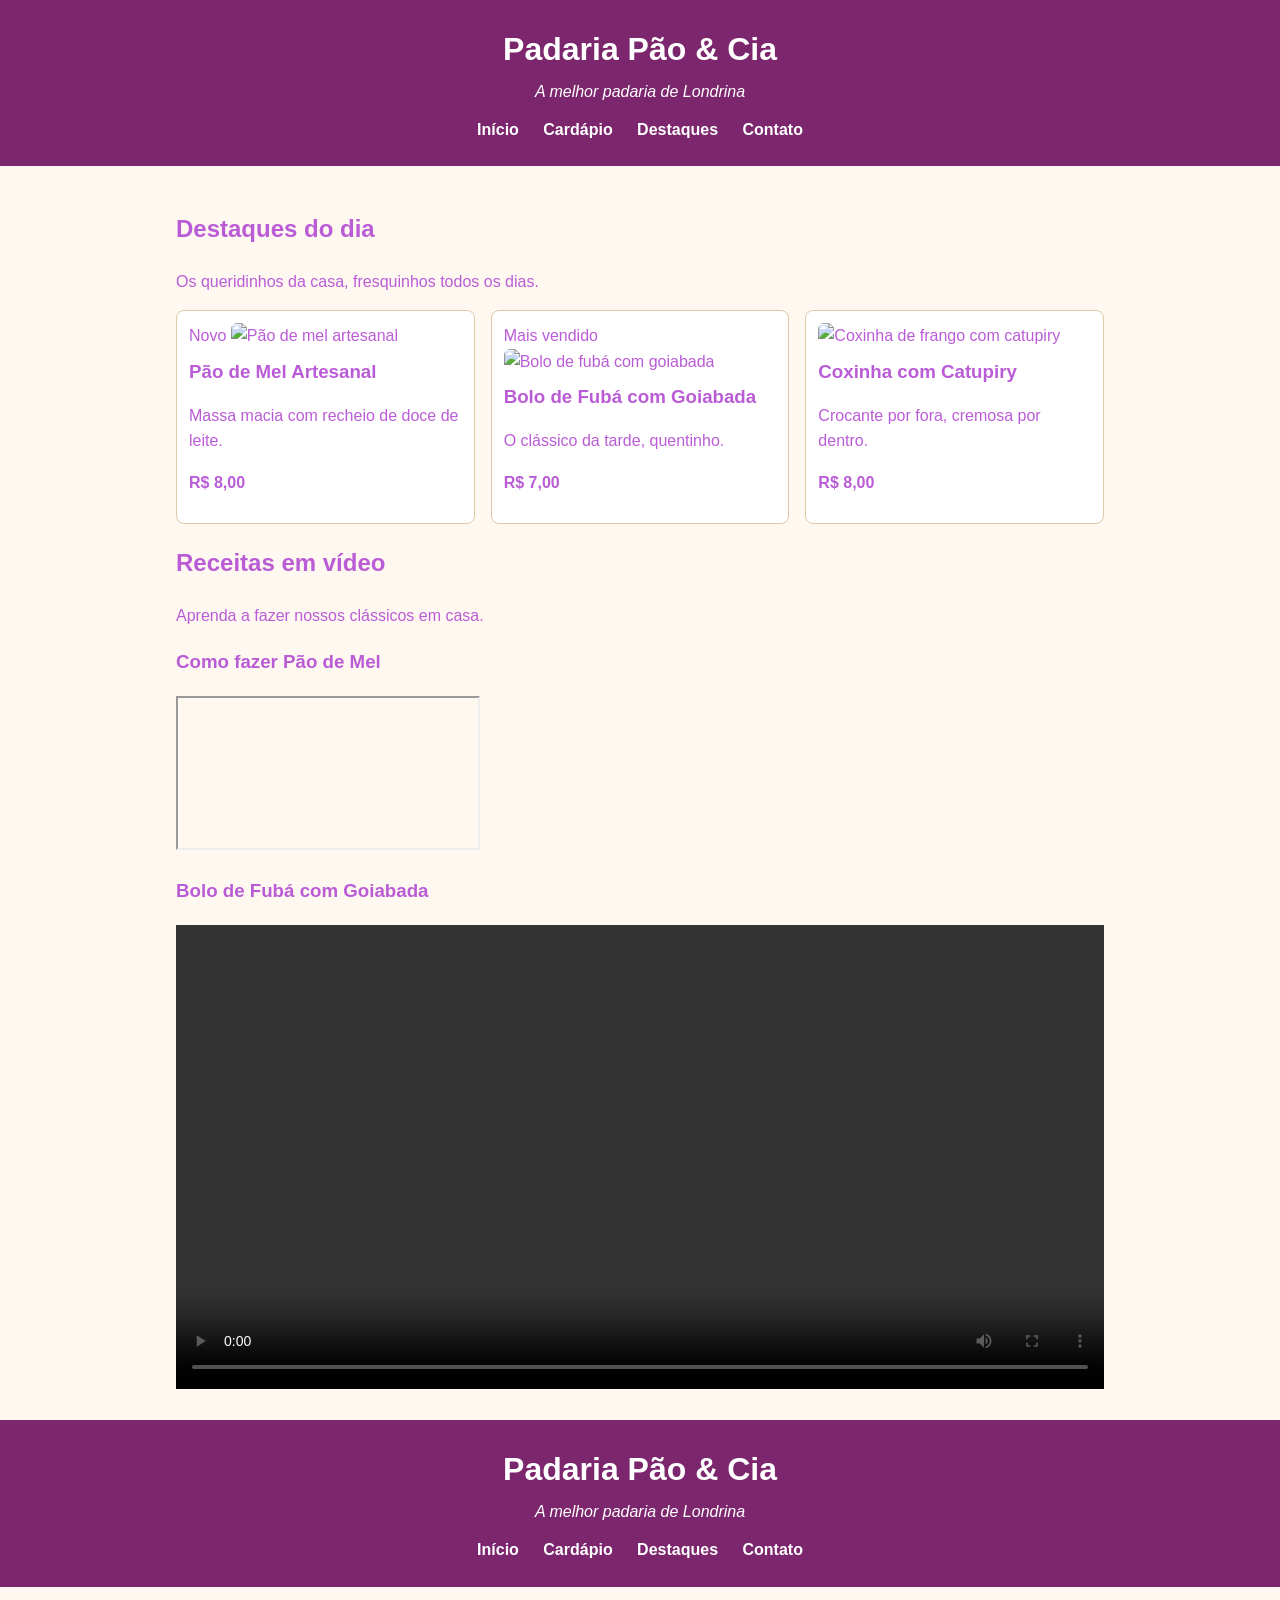
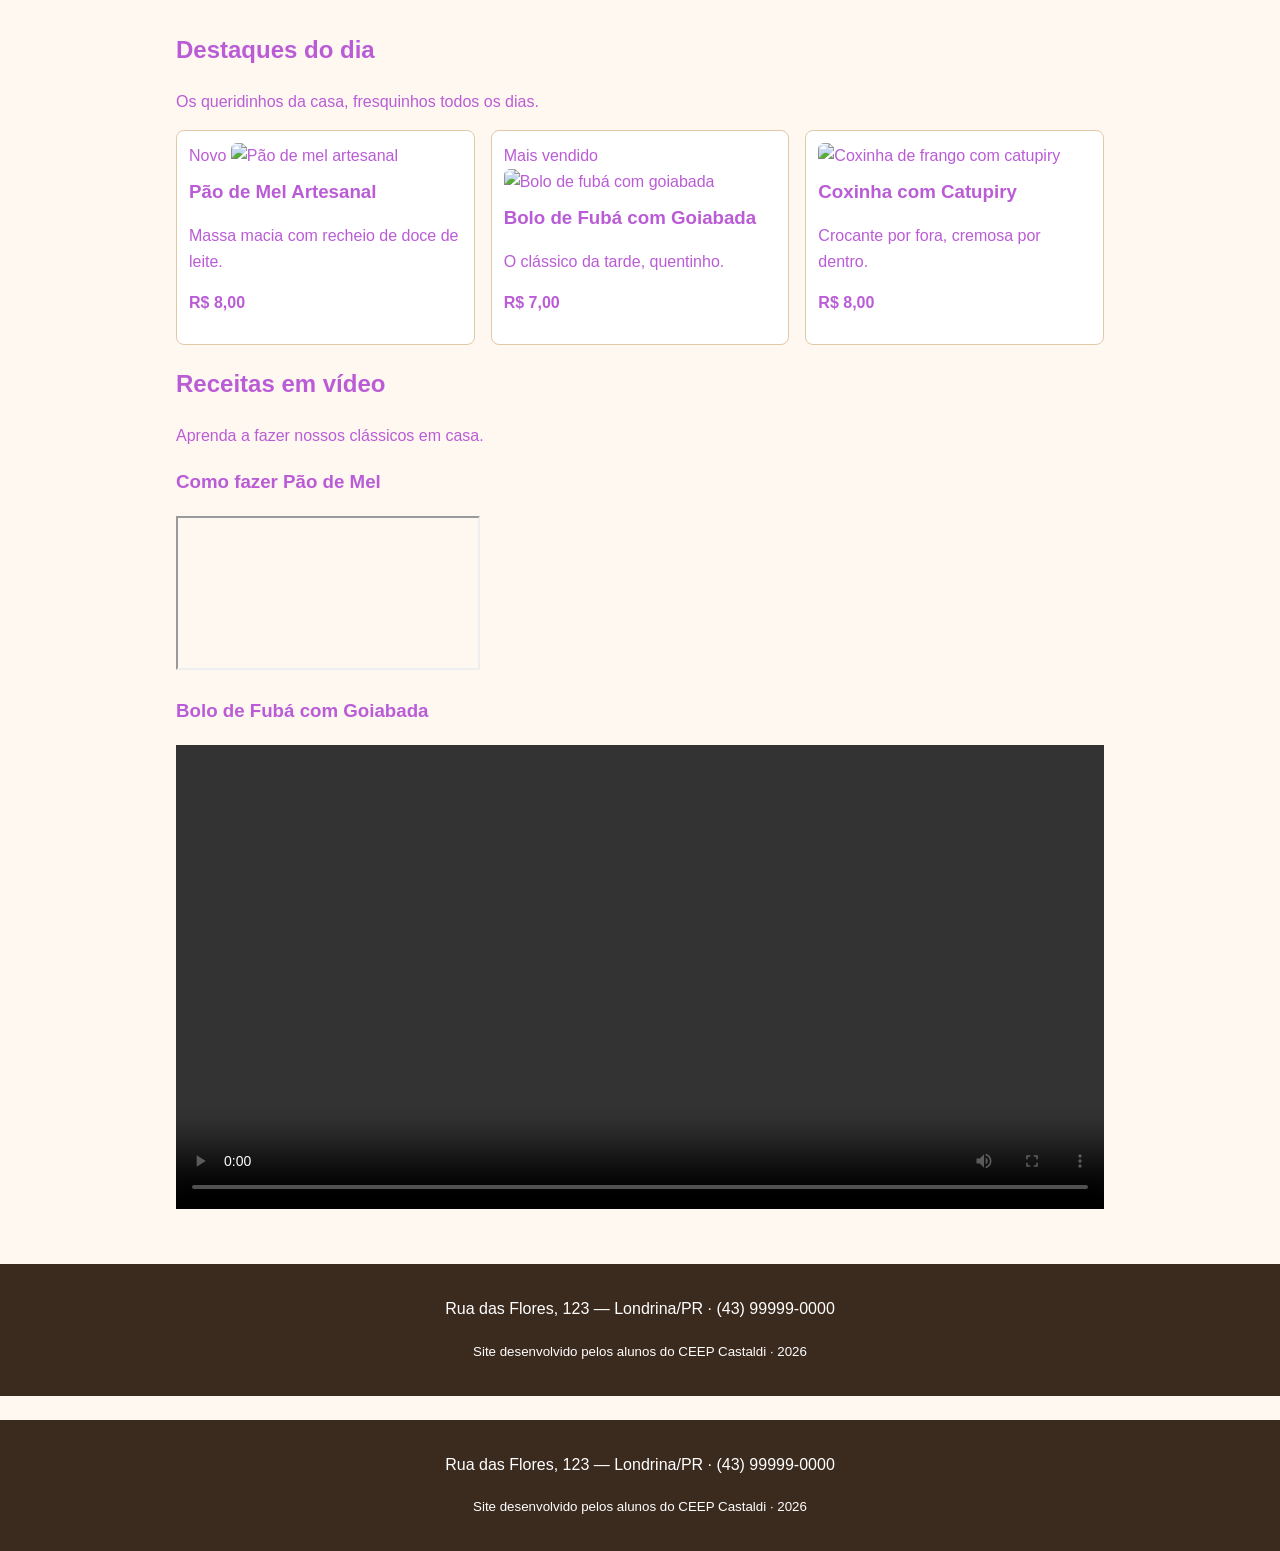
==== destaques.html @ 54b0db28 "OK" ====
<!DOCTYPE html>
<html lang="pt-BR">
<head>
    <meta charset="UTF-8">
    <meta name="viewport" content="width=device-width, initial-scale=1.0">
    <title>Destaques</title>
    <link rel="stylesheet" href="style.css">
</head>
<body>

    <header class="cabecalho">
        <h1>Padaria Pão &amp; Cia</h1>
        <p class="subtitulo">A melhor padaria de Londrina</p>
        <nav class="menu">
            <a href="index.html">Início</a>
            <a href="cardapio.html">Cardápio</a>
            <a href="destaques.html">Destaques</a>
            <a href="index.html#contato">Contato</a>
        </nav>
    </header>

    <main>

        <section class="intro">
            <h2>Destaques do dia</h2>
            <p>Os queridinhos da casa, fresquinhos todos os dias.</p>
        </section>

        <!-- Cards de destaque (reaproveita o estilo .cards / .card) -->
        <section class="destaques">
            <div class="cards">
                <article class="card">
                    <span class="selo">Novo</span>
                    <img src="img/pao-de-mel.jpg" alt="Pão de mel artesanal">
                    <h3>Pão de Mel Artesanal</h3>
                    <p>Massa macia com recheio de doce de leite.</p>
                    <p><strong>R$ 8,00</strong></p>
                </article>
                <article class="card">
                    <span class="selo">Mais vendido</span>
                    <img src="img/bolo-fuba.jpg" alt="Bolo de fubá com goiabada">
                    <h3>Bolo de Fubá com Goiabada</h3>
                    <p>O clássico da tarde, quentinho.</p>
                    <p><strong>R$ 7,00</strong></p>
                </article>
                <article class="card">
                    <img src="img/coxinha.jpg" alt="Coxinha de frango com catupiry">
                    <h3>Coxinha com Catupiry</h3>
                    <p>Crocante por fora, cremosa por dentro.</p>
                    <p><strong>R$ 8,00</strong></p>
                </article>
            </div>
        </section>

        <!-- RECEITAS EM VÍDEO -->
        <section class="receitas">
            <h2>Receitas em vídeo</h2>
            <p>Aprenda a fazer nossos clássicos em casa.</p>

            <div class="videos">

                <!-- OPÇÃO 1: vídeo do YouTube (troque VIDEO_ID pelo código do vídeo) -->
                <div class="video-item">
                    <h3>Como fazer Pão de Mel</h3>
                    <div class="video-wrapper">
                        <iframe src="https://www.youtube.com/embed/VIDEO_ID"
                                title="Receita de pão de mel"
                                allowfullscreen></iframe>
                    </div>
                </div>

                <!-- OPÇÃO 2: vídeo próprio (arquivo .mp4 dentro da pasta img/) -->
                <div class="video-item">
                    <h3>Bolo de Fubá com Goiabada</h3>
                    <video controls width="100%">
                        <source src="img/receita-bolo-fuba.mp4" type="video/mp4">
                        Seu navegador não suporta vídeo.
                    </video>
                </div>

            </div>
        </section>

    </main>
<!DOCTYPE html>
<html lang="pt-BR">
<head>
    <meta charset="UTF-8">
    <meta name="viewport" content="width=device-width, initial-scale=1.0">
    <title>Destaques — Padaria Pão &amp; Cia</title>
    <link rel="stylesheet" href="style.css">
</head>
<body>

    <header class="cabecalho">
        <h1>Padaria Pão &amp; Cia</h1>
        <p class="subtitulo">A melhor padaria de Londrina</p>
        <nav class="menu">
            <a href="index.html">Início</a>
            <a href="cardapio.html">Cardápio</a>
            <a href="destaques.html">Destaques</a>
            <a href="index.html#contato">Contato</a>
        </nav>
    </header>

    <main>

        <section class="intro">
            <h2>Destaques do dia</h2>
            <p>Os queridinhos da casa, fresquinhos todos os dias.</p>
        </section>

        <!-- Cards de destaque (reaproveita o estilo .cards / .card) -->
        <section class="destaques">
            <div class="cards">
                <article class="card">
                    <span class="selo">Novo</span>
                    <img src="img/pao-de-mel.jpg" alt="Pão de mel artesanal">
                    <h3>Pão de Mel Artesanal</h3>
                    <p>Massa macia com recheio de doce de leite.</p>
                    <p><strong>R$ 8,00</strong></p>
                </article>
                <article class="card">
                    <span class="selo">Mais vendido</span>
                    <img src="img/bolo-fuba.jpg" alt="Bolo de fubá com goiabada">
                    <h3>Bolo de Fubá com Goiabada</h3>
                    <p>O clássico da tarde, quentinho.</p>
                    <p><strong>R$ 7,00</strong></p>
                </article>
                <article class="card">
                    <img src="img/coxinha.jpg" alt="Coxinha de frango com catupiry">
                    <h3>Coxinha com Catupiry</h3>
                    <p>Crocante por fora, cremosa por dentro.</p>
                    <p><strong>R$ 8,00</strong></p>
                </article>
            </div>
        </section>

        <!-- RECEITAS EM VÍDEO -->
        <section class="receitas">
            <h2>Receitas em vídeo</h2>
            <p>Aprenda a fazer nossos clássicos em casa.</p>

            <div class="videos">

                <!-- OPÇÃO 1: vídeo do YouTube (troque VIDEO_ID pelo código do vídeo) -->
                <div class="video-item">
                    <h3>Como fazer Pão de Mel</h3>
                    <div class="video-wrapper">
                        <iframe src="https://www.youtube.com/embed/VIDEO_ID"
                                title="Receita de pão de mel"
                                allowfullscreen></iframe>
                    </div>
                </div>

                <!-- OPÇÃO 2: vídeo próprio (arquivo .mp4 dentro da pasta img/) -->
                <div class="video-item">
                    <h3>Bolo de Fubá com Goiabada</h3>
                    <video controls width="100%">
                        <source src="img/receita-bolo-fuba.mp4" type="video/mp4">
                        Seu navegador não suporta vídeo.
                    </video>
                </div>

            </div>
        </section>

    </main>

    <footer class="rodape">
        <p>Rua das Flores, 123 — Londrina/PR · (43) 99999-0000</p>
        <p><small>Site desenvolvido pelos alunos do CEEP Castaldi · 2026</small></p>
    </footer>

</body>
</html>

    <footer class="rodape">
        <p>Rua das Flores, 123 — Londrina/PR · (43) 99999-0000</p>
        <p><small>Site desenvolvido pelos alunos do CEEP Castaldi · 2026</small></p>
    </footer>

</body>
</html>
---- style.css ----
/* =========================================================
   PADARIA PÃO & CIA — CSS do Encontro 1
   Paleta com contraste aprovado no padrão WCAG AA
   ========================================================= */

/* box-sizing: a largura já inclui padding e borda (Box Model) */
* {
    box-sizing: border-box;
}

body {
    font-family: Arial, Helvetica, sans-serif;
    line-height: 1.6;
    margin: 0;
    color: #ba5cd6;             /* marrom escuro (texto) */
    background-color: #FFF8F0;  /* creme (fundo) */
}

/* ===== Cabeçalho ===== */
.cabecalho {
    background-color: #7c266e;  /* âmbar escuro — texto branco tem contraste AA */
    color: #FFFFFF;
    text-align: center;
    padding: 24px 16px;
}

.cabecalho h1 {
    margin: 0;
}

.subtitulo {
    margin: 4px 0 12px;
    font-style: italic;
}

.menu a {
    color: #FFFFFF;
    text-decoration: none;
    margin: 0 10px;
    font-weight: bold;
}

.menu a:hover {
    text-decoration: underline;
}

/* ===== Área central ===== */
main {
    max-width: 960px;
    margin: 0 auto;    /* centraliza a página */
    padding: 24px 16px;
}

blockquote {
    border-left: 4px solid #A0521A;
    margin: 0 0 16px;
    padding: 8px 16px;
    background-color: #FDEEDC;
}

/* ===== Cards de destaque (Flexbox) ===== */
.cards {
    display: flex;         /* coloca os cards lado a lado */
    flex-wrap: wrap;       /* quebra a linha em telas menores */
    gap: 16px;             /* espaço entre os cards */
}

.card {
    flex: 1 1 250px;       /* cresce, encolhe, largura base 250px */
    border: 1px solid #E0C9A6;
    border-radius: 8px;
    padding: 12px;
    background-color: #FFFFFF;
}

.card img {
    width: 100%;
    height: 180px;
    object-fit: cover;     /* recorta a imagem sem deformar */
    border-radius: 6px;
}

.card h3 {
    margin: 8px 0 4px;
}

/* ===== Tabela do cardápio ===== */
.tabela-cardapio {
    width: 100%;
    border-collapse: collapse;   /* junta as bordas das células */
    margin-top: 8px;
}

.tabela-cardapio caption {
    text-align: left;
    font-style: italic;
    margin-bottom: 8px;
}

.tabela-cardapio th,
.tabela-cardapio td {
    border: 1px solid #E0C9A6;
    padding: 10px;
    text-align: left;
}

.tabela-cardapio thead {
    background-color: #A0521A;
    color: #FFFFFF;
}

/* ===== Rodapé ===== */
.rodape {
    background-color: #3B2A1E;
    color: #FFFFFF;
    text-align: center;
    padding: 16px;
    margin-top: 24px;
}
---- style.css ----
/* =========================================================
   PADARIA PÃO & CIA — CSS do Encontro 1
   Paleta com contraste aprovado no padrão WCAG AA
   ========================================================= */

/* box-sizing: a largura já inclui padding e borda (Box Model) */
* {
    box-sizing: border-box;
}

body {
    font-family: Arial, Helvetica, sans-serif;
    line-height: 1.6;
    margin: 0;
    color: #ba5cd6;             /* marrom escuro (texto) */
    background-color: #FFF8F0;  /* creme (fundo) */
}

/* ===== Cabeçalho ===== */
.cabecalho {
    background-color: #7c266e;  /* âmbar escuro — texto branco tem contraste AA */
    color: #FFFFFF;
    text-align: center;
    padding: 24px 16px;
}

.cabecalho h1 {
    margin: 0;
}

.subtitulo {
    margin: 4px 0 12px;
    font-style: italic;
}

.menu a {
    color: #FFFFFF;
    text-decoration: none;
    margin: 0 10px;
    font-weight: bold;
}

.menu a:hover {
    text-decoration: underline;
}

/* ===== Área central ===== */
main {
    max-width: 960px;
    margin: 0 auto;    /* centraliza a página */
    padding: 24px 16px;
}

blockquote {
    border-left: 4px solid #A0521A;
    margin: 0 0 16px;
    padding: 8px 16px;
    background-color: #FDEEDC;
}

/* ===== Cards de destaque (Flexbox) ===== */
.cards {
    display: flex;         /* coloca os cards lado a lado */
    flex-wrap: wrap;       /* quebra a linha em telas menores */
    gap: 16px;             /* espaço entre os cards */
}

.card {
    flex: 1 1 250px;       /* cresce, encolhe, largura base 250px */
    border: 1px solid #E0C9A6;
    border-radius: 8px;
    padding: 12px;
    background-color: #FFFFFF;
}

.card img {
    width: 100%;
    height: 180px;
    object-fit: cover;     /* recorta a imagem sem deformar */
    border-radius: 6px;
}

.card h3 {
    margin: 8px 0 4px;
}

/* ===== Tabela do cardápio ===== */
.tabela-cardapio {
    width: 100%;
    border-collapse: collapse;   /* junta as bordas das células */
    margin-top: 8px;
}

.tabela-cardapio caption {
    text-align: left;
    font-style: italic;
    margin-bottom: 8px;
}

.tabela-cardapio th,
.tabela-cardapio td {
    border: 1px solid #E0C9A6;
    padding: 10px;
    text-align: left;
}

.tabela-cardapio thead {
    background-color: #A0521A;
    color: #FFFFFF;
}

/* ===== Rodapé ===== */
.rodape {
    background-color: #3B2A1E;
    color: #FFFFFF;
    text-align: center;
    padding: 16px;
    margin-top: 24px;
}
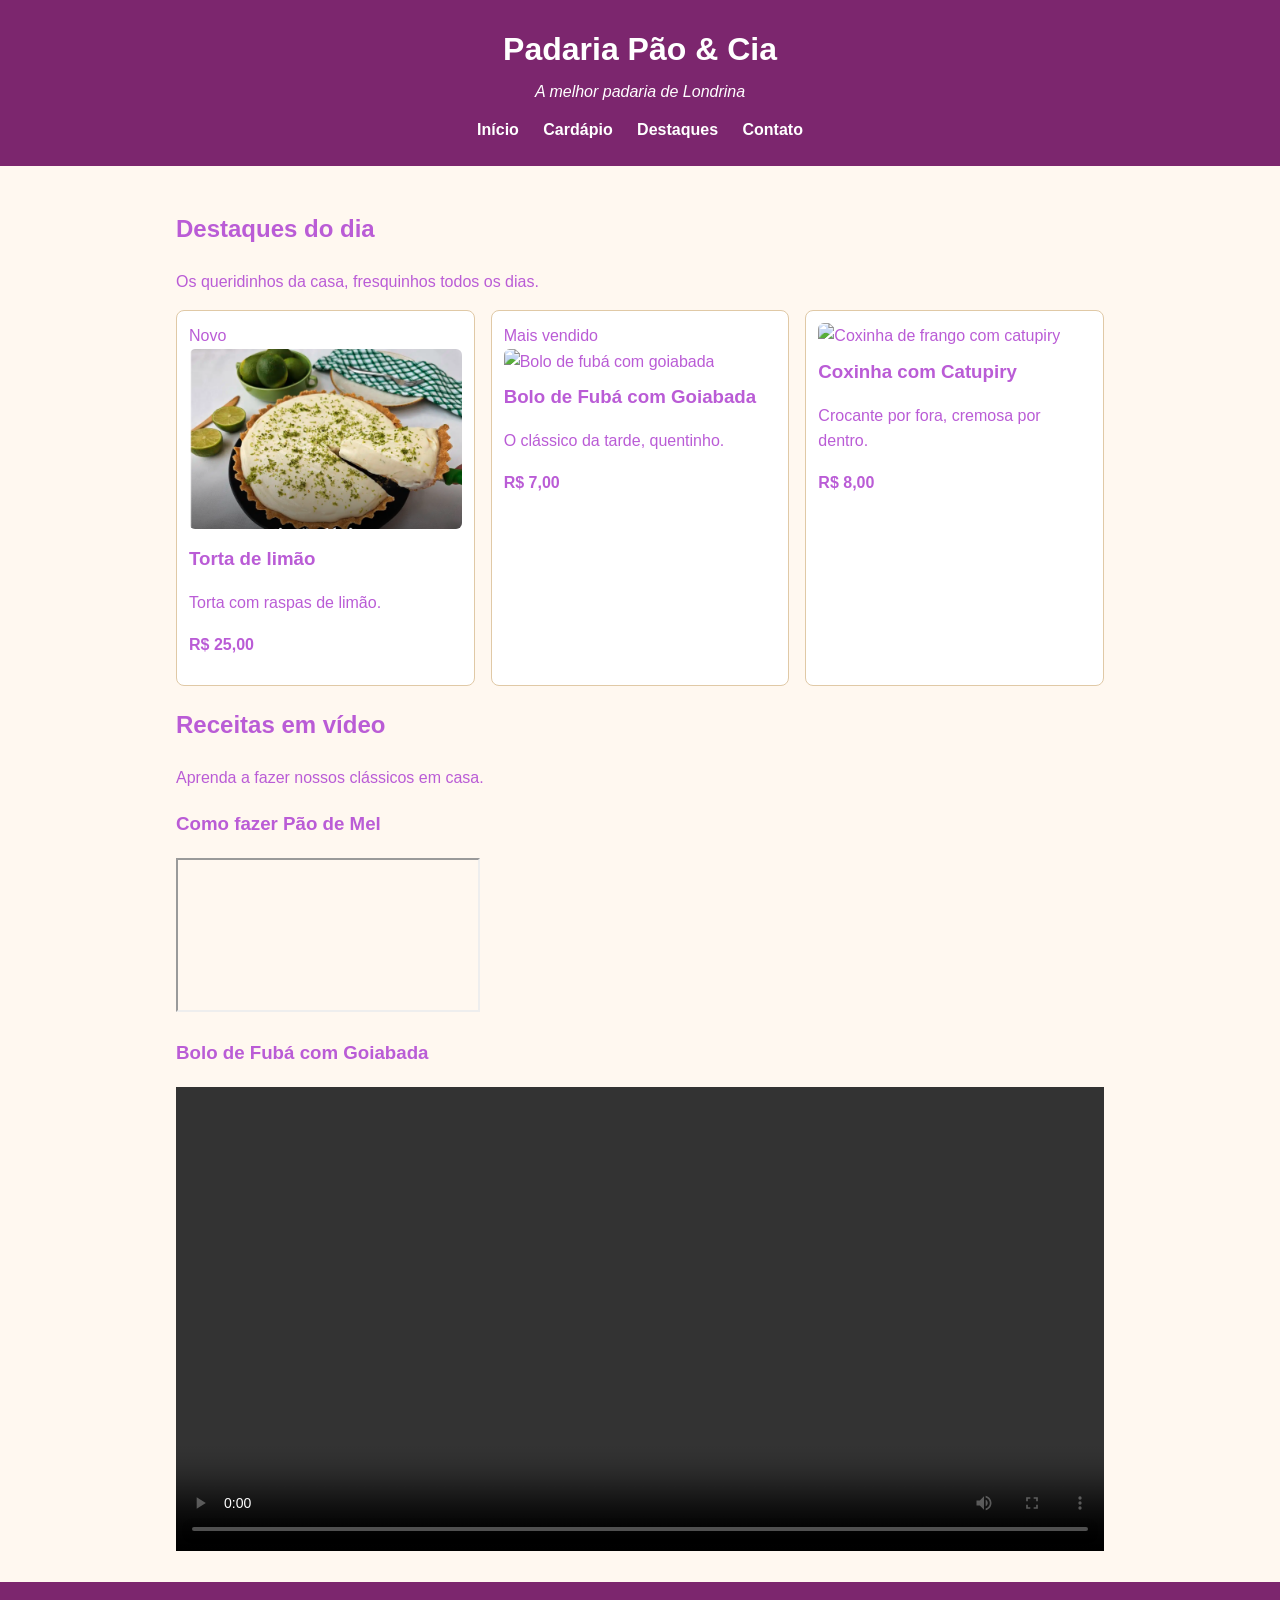
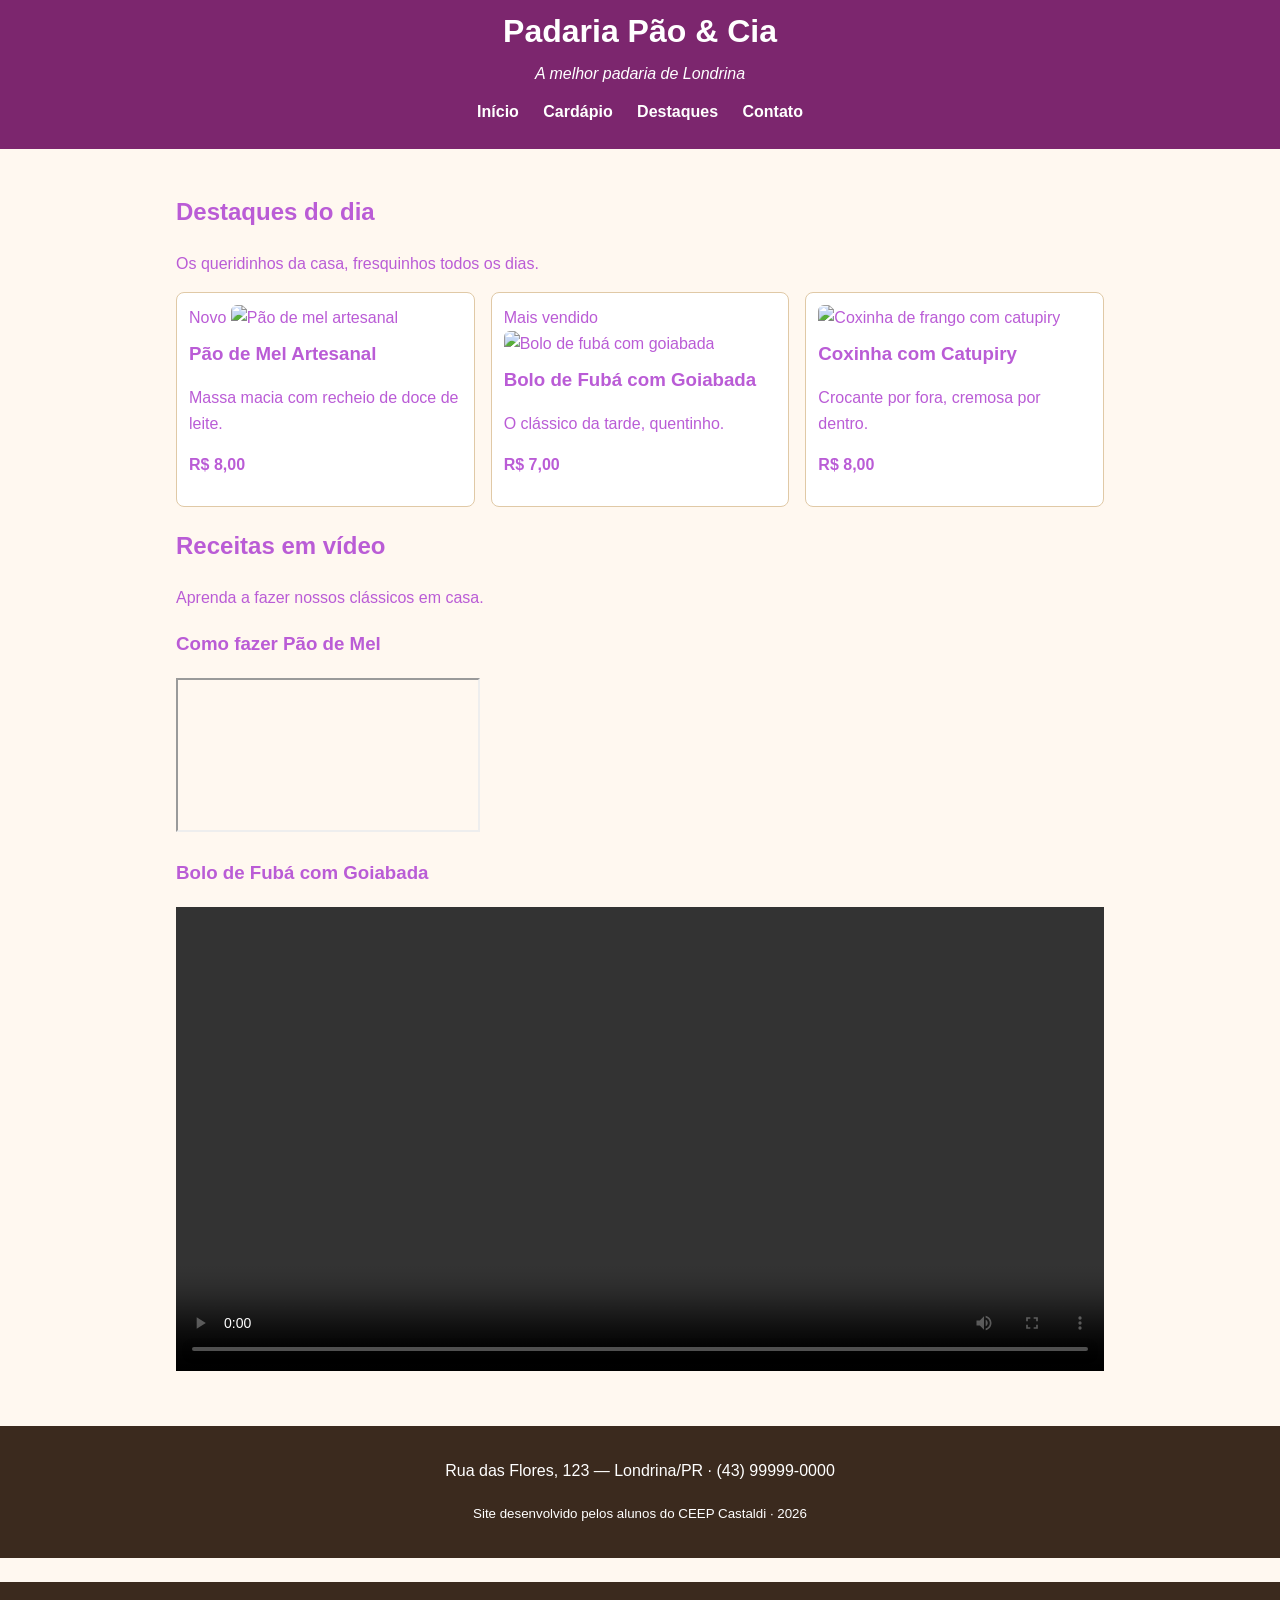
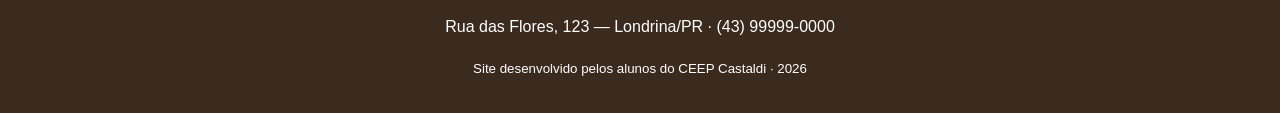
==== commit 906f410d: "ok" ====
--- a/destaques.html
+++ b/destaques.html
@@ -31,10 +31,10 @@
             <div class="cards">
                 <article class="card">
                     <span class="selo">Novo</span>
-                    <img src="img/pao-de-mel.jpg" alt="Pão de mel artesanal">
-                    <h3>Pão de Mel Artesanal</h3>
-                    <p>Massa macia com recheio de doce de leite.</p>
-                    <p><strong>R$ 8,00</strong></p>
+                    <img src="tortalimao.png" alt="Torta de limão'">
+                    <h3>Torta de limão</h3>
+                    <p>Torta com raspas de limão.</p>
+                    <p><strong>R$ 25,00</strong></p>
                 </article>
                 <article class="card">
                     <span class="selo">Mais vendido</span>
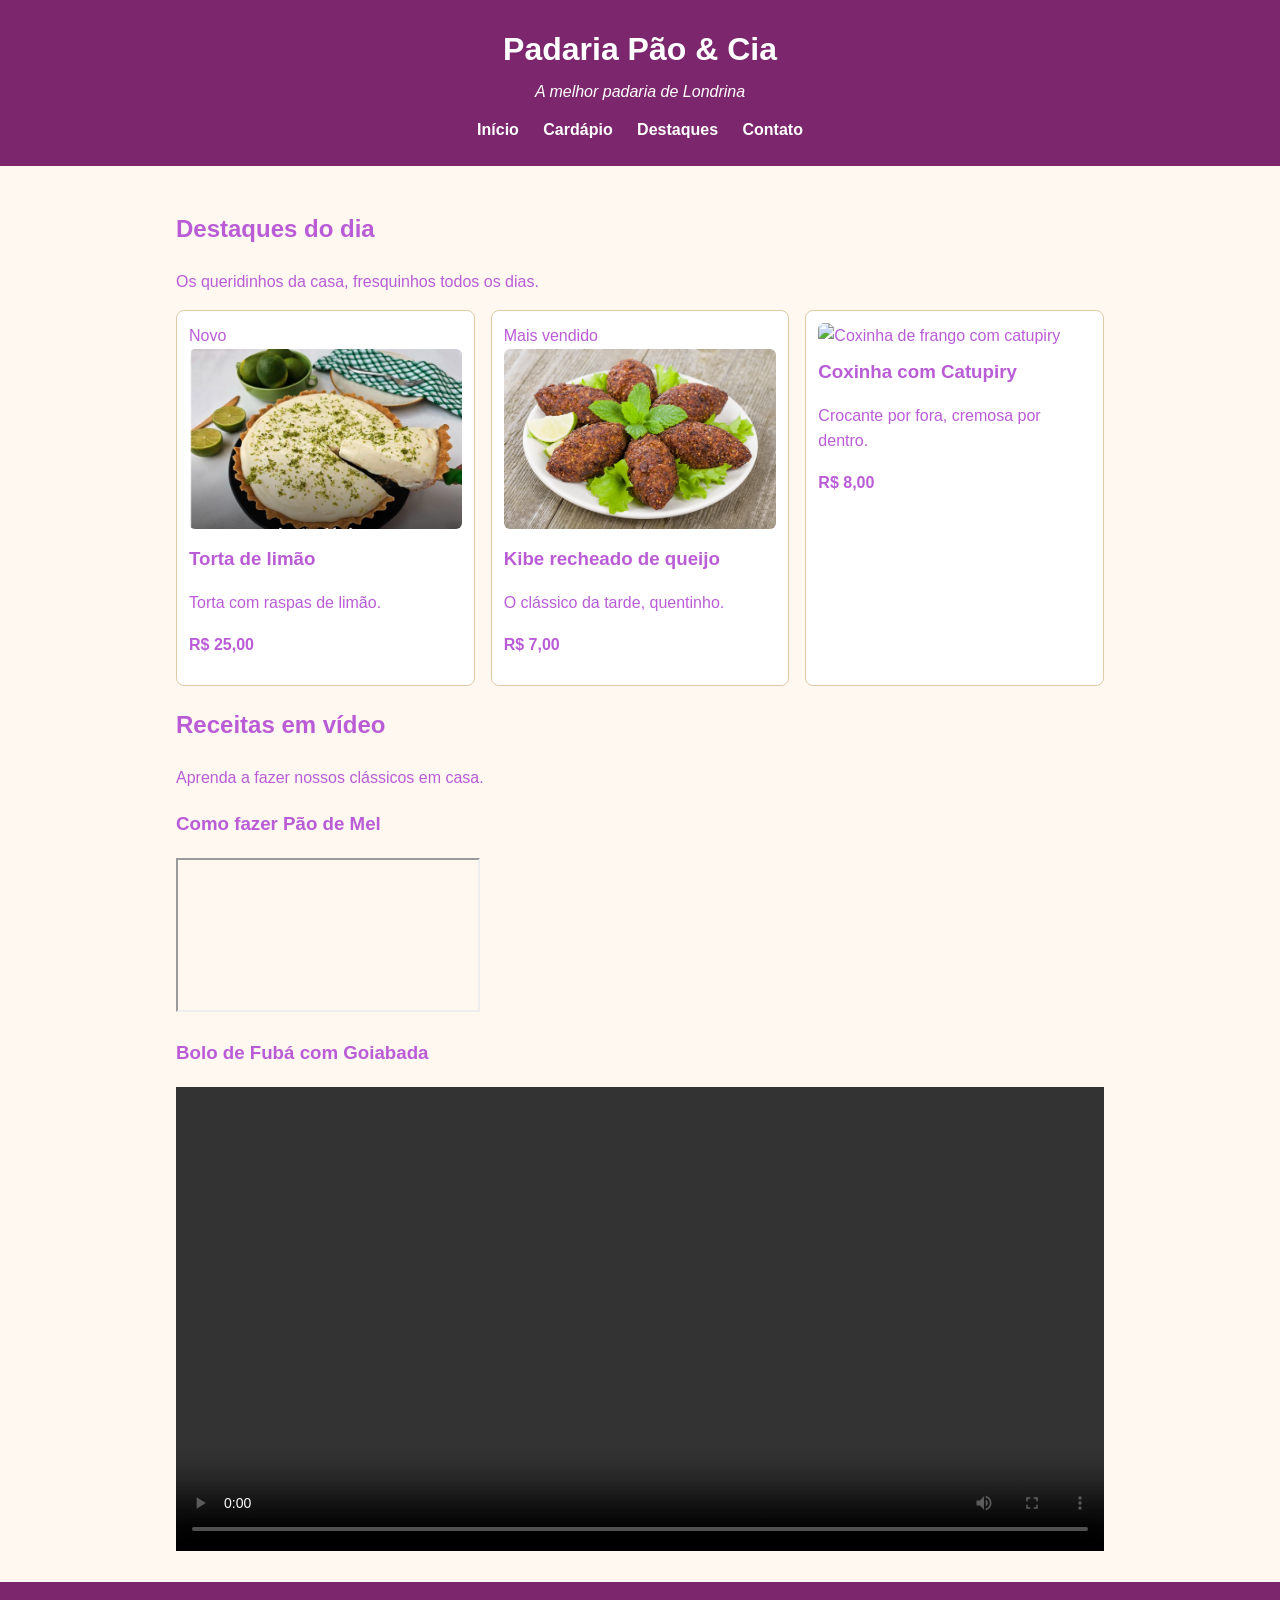
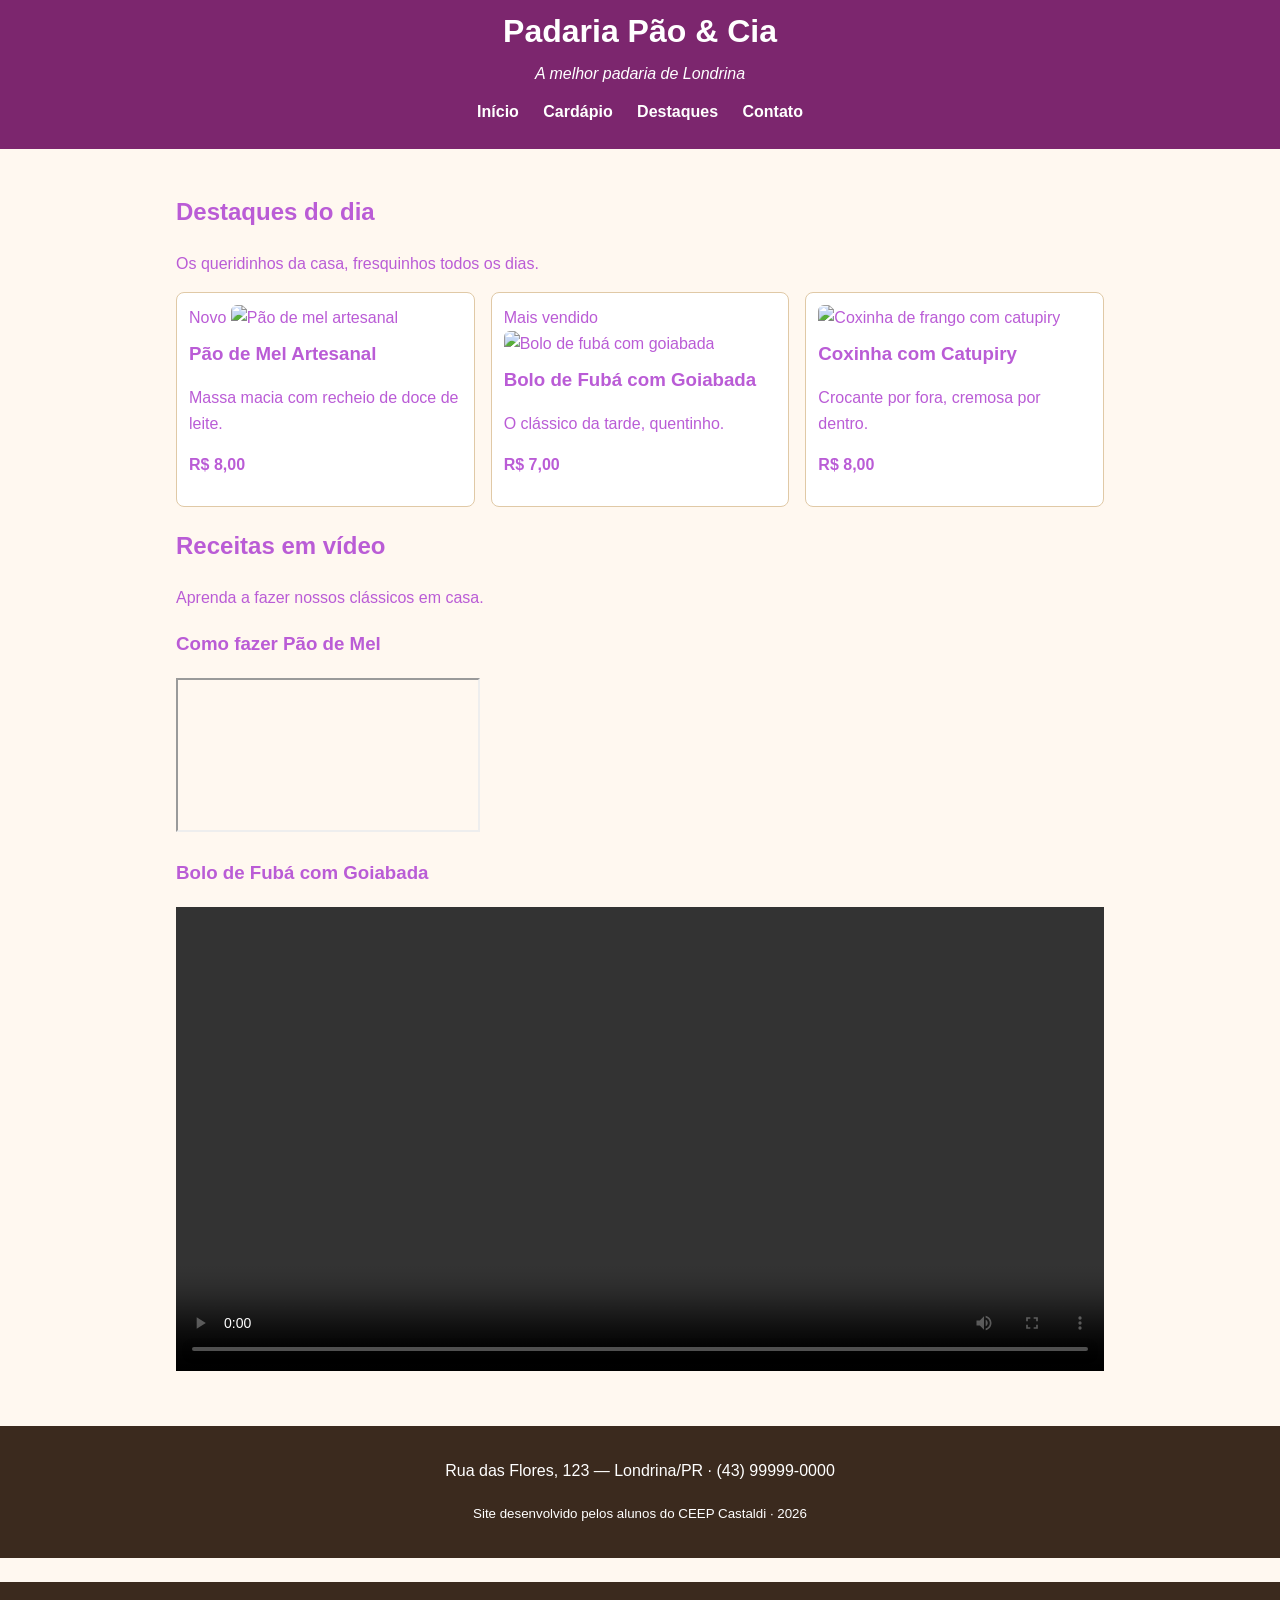
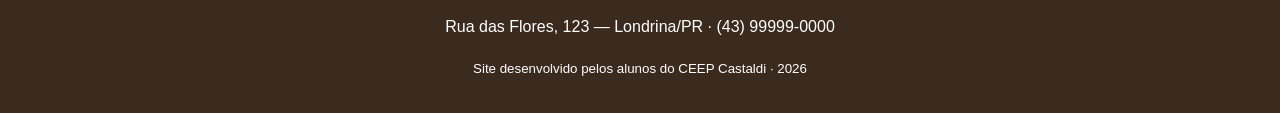
==== commit 66325d97: "ok" ====
--- a/destaques.html
+++ b/destaques.html
@@ -31,20 +31,20 @@
             <div class="cards">
                 <article class="card">
                     <span class="selo">Novo</span>
-                    <img src="tortalimao.png" alt="Torta de limão'">
+                    <img src="tortalimao.png" alt="Torta de limão">
                     <h3>Torta de limão</h3>
                     <p>Torta com raspas de limão.</p>
                     <p><strong>R$ 25,00</strong></p>
                 </article>
                 <article class="card">
                     <span class="selo">Mais vendido</span>
-                    <img src="img/bolo-fuba.jpg" alt="Bolo de fubá com goiabada">
-                    <h3>Bolo de Fubá com Goiabada</h3>
+                    <img src="kibe.jpg" alt="kibe">
+                    <h3>Kibe recheado de queijo</h3>
                     <p>O clássico da tarde, quentinho.</p>
                     <p><strong>R$ 7,00</strong></p>
                 </article>
                 <article class="card">
-                    <img src="img/coxinha.jpg" alt="Coxinha de frango com catupiry">
+                    <img src="bo" alt="Coxinha de frango com catupiry">
                     <h3>Coxinha com Catupiry</h3>
                     <p>Crocante por fora, cremosa por dentro.</p>
                     <p><strong>R$ 8,00</strong></p>
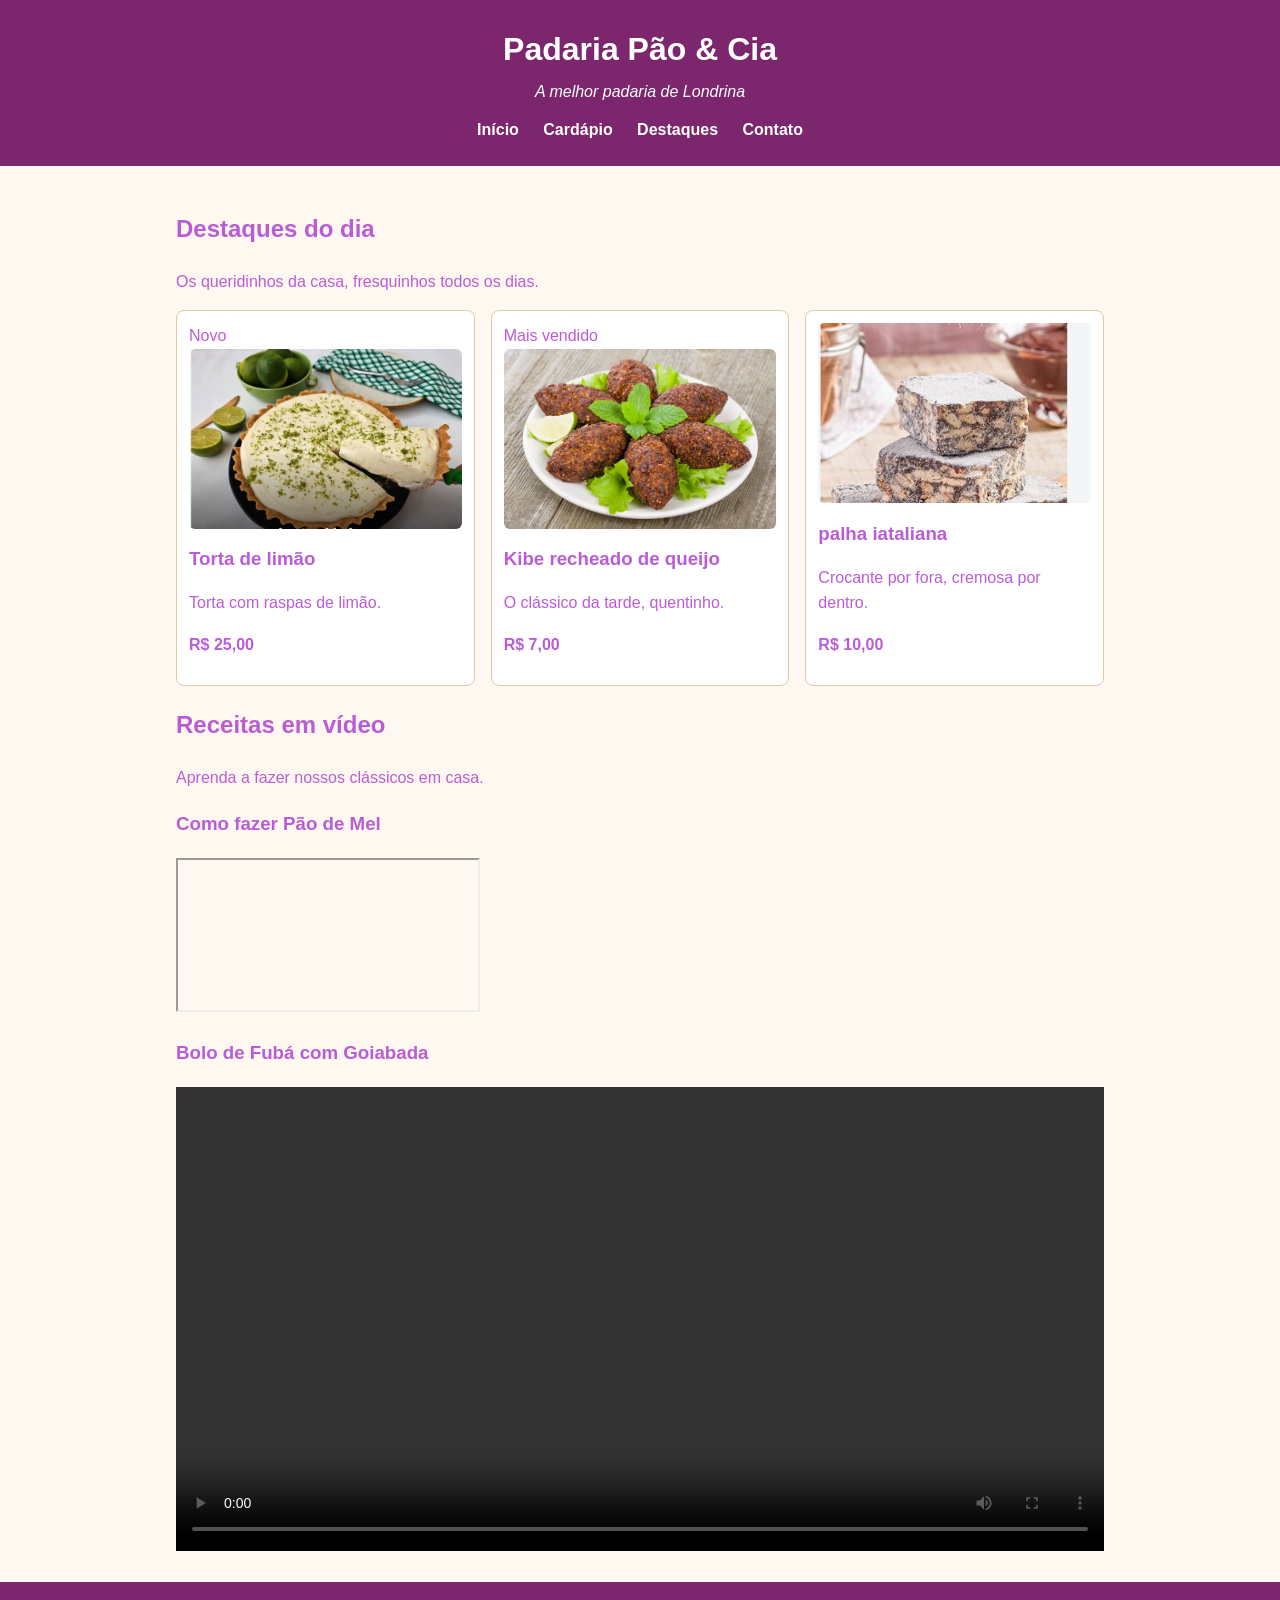
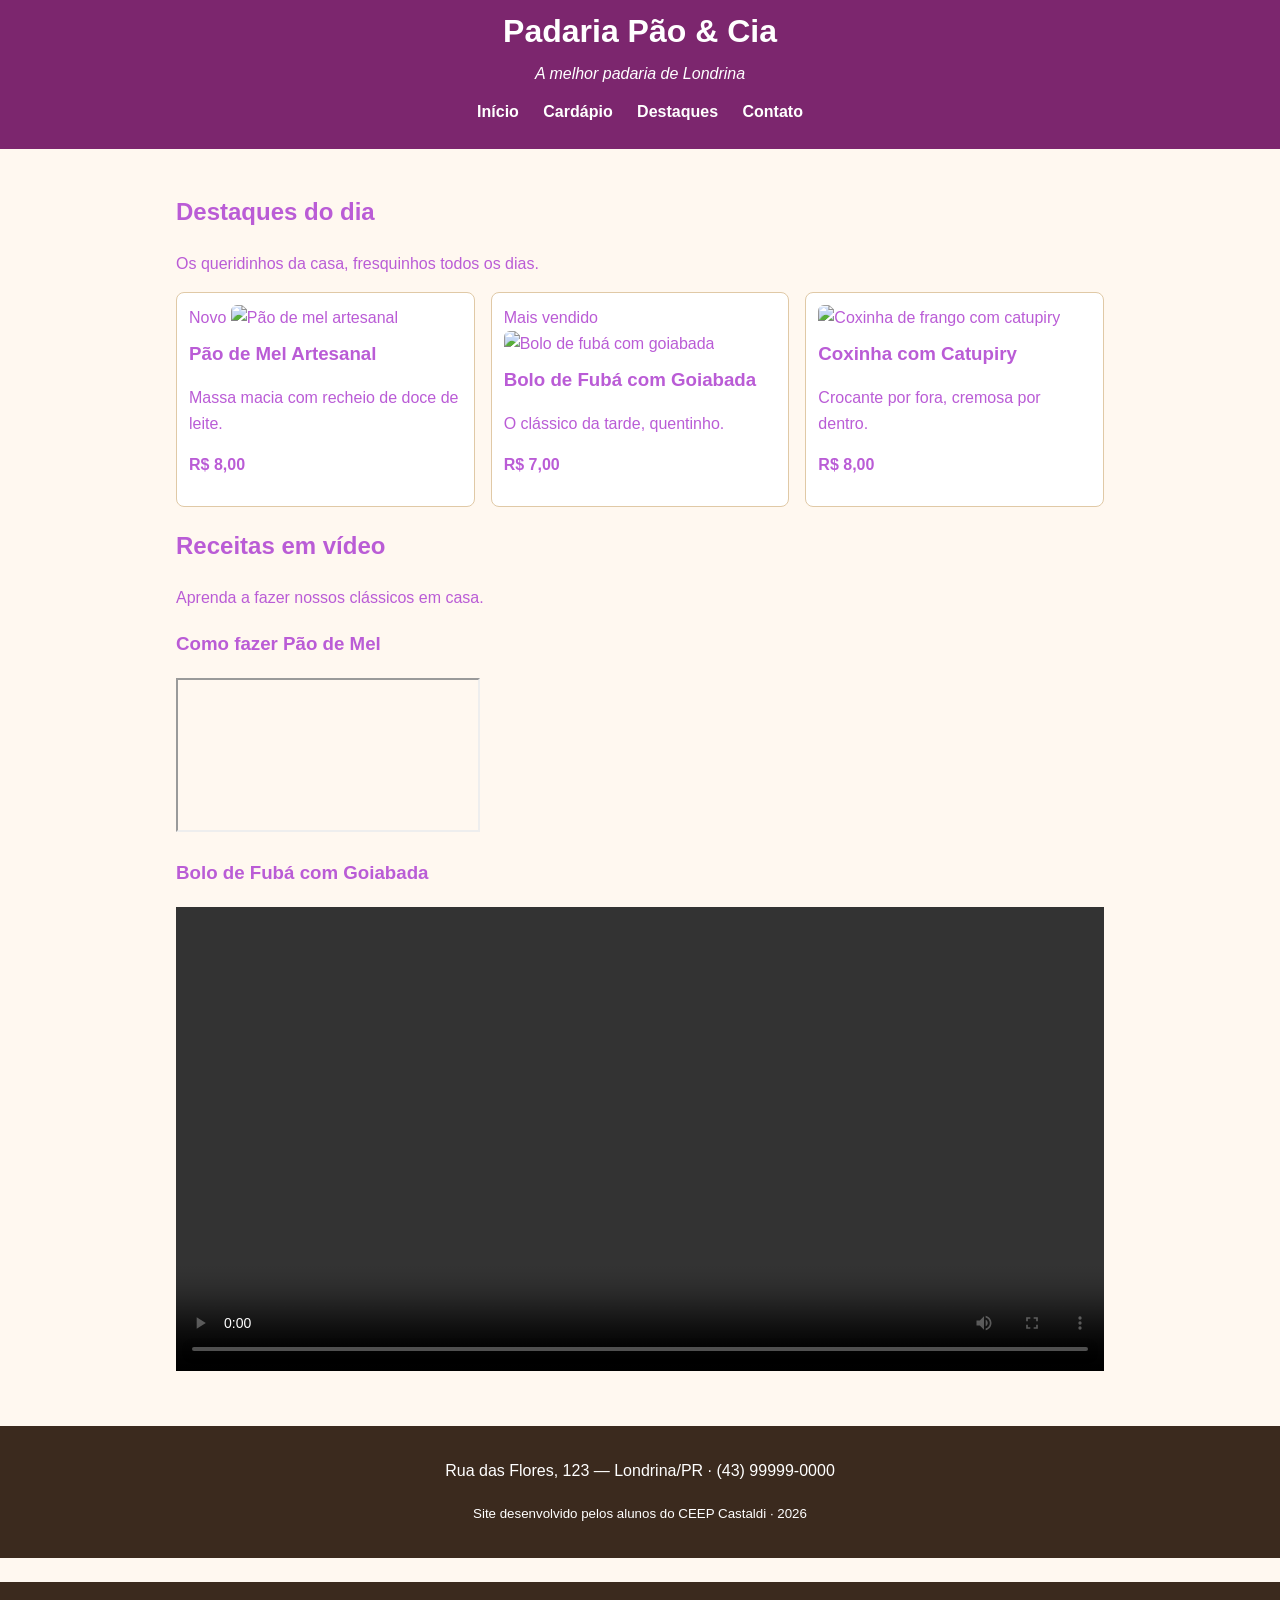
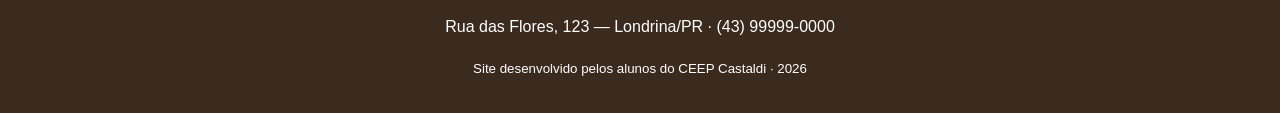
==== commit 43fadcb4: "ok" ====
--- a/destaques.html
+++ b/destaques.html
@@ -44,10 +44,10 @@
                     <p><strong>R$ 7,00</strong></p>
                 </article>
                 <article class="card">
-                    <img src="bo" alt="Coxinha de frango com catupiry">
-                    <h3>Coxinha com Catupiry</h3>
+                    <img src="palhaitaliana.png" alt="palha iataliana">
+                    <h3>palha iataliana</h3>
                     <p>Crocante por fora, cremosa por dentro.</p>
-                    <p><strong>R$ 8,00</strong></p>
+                    <p><strong>R$ 10,00</strong></p>
                 </article>
             </div>
         </section>
